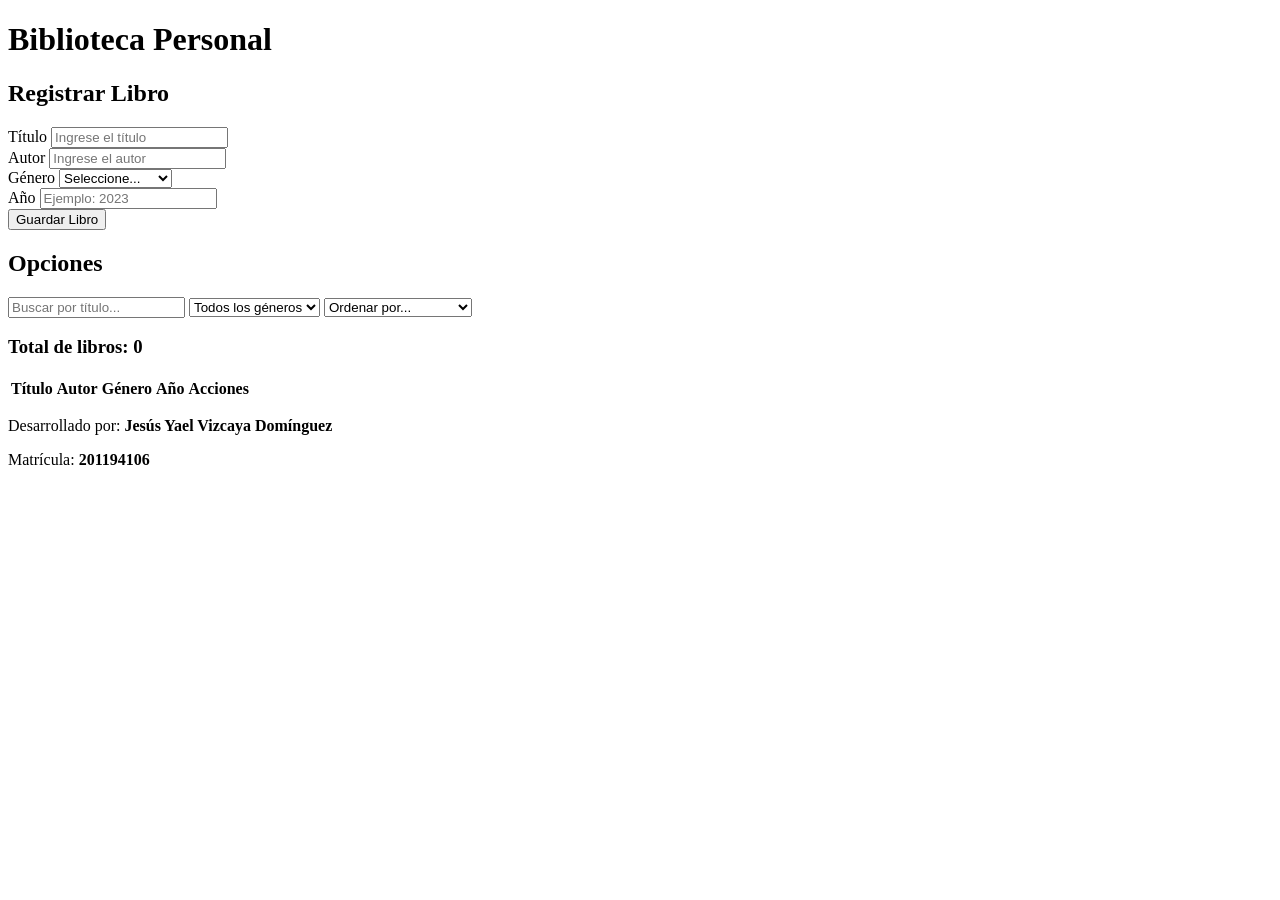
==== index.html @ efc78336 "Add files via upload" ====
<!DOCTYPE html>
<html lang="es">
<head>
    <meta charset="UTF-8">
    <meta name="viewport" content="width=device-width, initial-scale=1.0">
    <title>Biblioteca Personal</title>

    <link rel="stylesheet" href="style.css">
</head>
<body>

    <header>
        <h1>Biblioteca Personal</h1>
    </header>

    <main class="contenedor">

        <div id="mensaje"></div>

        <section class="formulario">

            <h2>Registrar Libro</h2>

            <form id="formLibro">

                <input
                    type="hidden"
                    id="idLibro"
                >

                <div class="grupo">

                    <label>Título</label>

                    <input
                        type="text"
                        id="titulo"
                        placeholder="Ingrese el título"
                    >

                </div>

                <div class="grupo">

                    <label>Autor</label>

                    <input
                        type="text"
                        id="autor"
                        placeholder="Ingrese el autor"
                    >

                </div>

                <div class="grupo">

                    <label>Género</label>

                    <select id="genero">

                        <option value="">Seleccione...</option>

                        <option>Novela</option>
                        <option>Fantasía</option>
                        <option>Ciencia Ficción</option>
                        <option>Terror</option>
                        <option>Romance</option>
                        <option>Historia</option>
                        <option>Drama</option>
                        <option>Biografía</option>
                        <option>Otro</option>

                    </select>

                </div>

                <div class="grupo">

                    <label>Año</label>

                    <input
                        type="number"
                        id="anio"
                        placeholder="Ejemplo: 2023"
                    >

                </div>

                <button id="btnGuardar" type="submit">
                    Guardar Libro
                </button>

            </form>

        </section>

        <section class="herramientas">

            <h2>Opciones</h2>

            <input
                type="text"
                id="buscar"
                placeholder="Buscar por título..."
            >

            <select id="filtroGenero">

                <option value="Todos">Todos los géneros</option>

                <option>Novela</option>
                <option>Fantasía</option>
                <option>Ciencia Ficción</option>
                <option>Terror</option>
                <option>Romance</option>
                <option>Historia</option>
                <option>Drama</option>
                <option>Biografía</option>
                <option>Otro</option>

            </select>

            <select id="ordenar">

                <option value="">Ordenar por...</option>

                <option value="titulo">
                    Título (A-Z)
                </option>

                <option value="anio">
                    Año (Menor a Mayor)
                </option>

            </select>

            <h3 id="totalLibros">
                Total de libros: 0
            </h3>

        </section>

        <section>

            <table>

                <thead>

                    <tr>

                        <th>Título</th>
                        <th>Autor</th>
                        <th>Género</th>
                        <th>Año</th>
                        <th>Acciones</th>

                    </tr>

                </thead>

                <tbody id="tablaLibros">

                </tbody>

            </table>

        </section>

    </main>

    <footer>

        <p>
            Desarrollado por:
            <strong>Jesús Yael Vizcaya Domínguez</strong>
        </p>

        <p>
            Matrícula:
            <strong>201194106</strong>
        </p>

    </footer>

    <script src="script.js"></script>

</body>
</html>
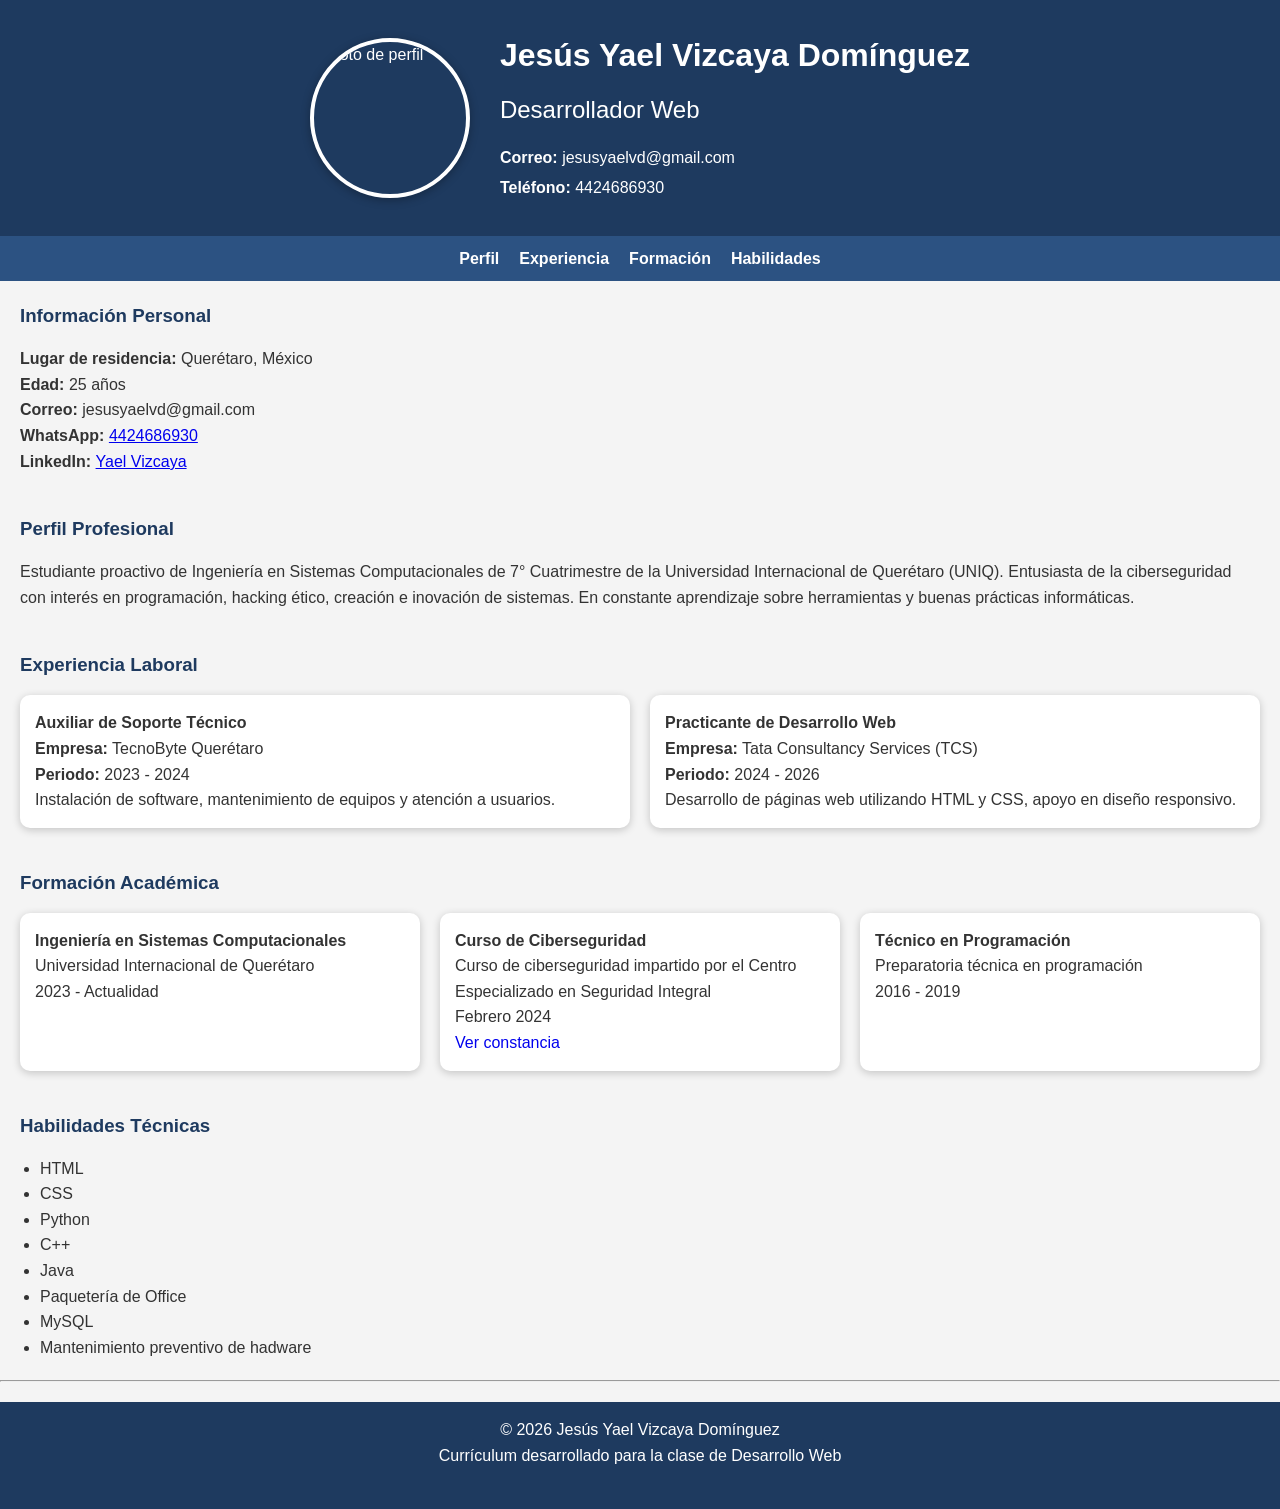
==== commit d83018a7: "Add files via upload" ====
--- a/index.html
+++ b/index.html
@@ -3,186 +3,138 @@
 <head>
     <meta charset="UTF-8">
     <meta name="viewport" content="width=device-width, initial-scale=1.0">
-    <title>Biblioteca Personal</title>
-
-    <link rel="stylesheet" href="style.css">
+    <title>Currículum Vitae Digital</title>
+    <link rel="stylesheet" href="estilo.css">
 </head>
 <body>
 
-    <header>
-        <h1>Biblioteca Personal</h1>
-    </header>
+    <header class="encabezado">
 
-    <main class="contenedor">
+    <img src="foto.jpeg" alt="Foto de perfil" class="foto-perfil">
 
-        <div id="mensaje"></div>
+    <div class="datos-header">
+        <h1>Jesús Yael Vizcaya Domínguez</h1>
+        <h2>Desarrollador Web</h2>
 
-        <section class="formulario">
+        <p><strong>Correo:</strong> jesusyaelvd@gmail.com</p>
+        <p><strong>Teléfono:</strong> 4424686930</p>
+    </div>
 
-            <h2>Registrar Libro</h2>
+</header>
 
-            <form id="formLibro">
+    <nav>
+        <ul>
+            <li><a href="#perfil">Perfil</a></li>
+            <li><a href="#experiencia">Experiencia</a></li>
+            <li><a href="#formacion">Formación</a></li>
+            <li><a href="#habilidades">Habilidades</a></li>
+        </ul>
+    </nav>
 
-                <input
-                    type="hidden"
-                    id="idLibro"
-                >
+    <main>
 
-                <div class="grupo">
-
-                    <label>Título</label>
-
-                    <input
-                        type="text"
-                        id="titulo"
-                        placeholder="Ingrese el título"
-                    >
-
-                </div>
-
-                <div class="grupo">
-
-                    <label>Autor</label>
-
-                    <input
-                        type="text"
-                        id="autor"
-                        placeholder="Ingrese el autor"
-                    >
-
-                </div>
-
-                <div class="grupo">
-
-                    <label>Género</label>
-
-                    <select id="genero">
-
-                        <option value="">Seleccione...</option>
-
-                        <option>Novela</option>
-                        <option>Fantasía</option>
-                        <option>Ciencia Ficción</option>
-                        <option>Terror</option>
-                        <option>Romance</option>
-                        <option>Historia</option>
-                        <option>Drama</option>
-                        <option>Biografía</option>
-                        <option>Otro</option>
-
-                    </select>
-
-                </div>
-
-                <div class="grupo">
-
-                    <label>Año</label>
-
-                    <input
-                        type="number"
-                        id="anio"
-                        placeholder="Ejemplo: 2023"
-                    >
-
-                </div>
-
-                <button id="btnGuardar" type="submit">
-                    Guardar Libro
-                </button>
-
-            </form>
-
+        <section id="informacion">
+            <article>
+                <h3>Información Personal</h3>
+                <p><strong>Lugar de residencia:</strong> Querétaro, México</p>
+                <p><strong>Edad:</strong> 25 años</p>
+                <p><strong>Correo:</strong> jesusyaelvd@gmail.com</p>
+                <p><strong>WhatsApp: </strong><a href="https://wa.me">4424686930</a></p>
+                <p><strong>LinkedIn: </strong> <a href="https://mx.linkedin.com/">Yael Vizcaya</a></p>
+            </article>
         </section>
 
-        <section class="herramientas">
-
-            <h2>Opciones</h2>
-
-            <input
-                type="text"
-                id="buscar"
-                placeholder="Buscar por título..."
-            >
-
-            <select id="filtroGenero">
-
-                <option value="Todos">Todos los géneros</option>
-
-                <option>Novela</option>
-                <option>Fantasía</option>
-                <option>Ciencia Ficción</option>
-                <option>Terror</option>
-                <option>Romance</option>
-                <option>Historia</option>
-                <option>Drama</option>
-                <option>Biografía</option>
-                <option>Otro</option>
-
-            </select>
-
-            <select id="ordenar">
-
-                <option value="">Ordenar por...</option>
-
-                <option value="titulo">
-                    Título (A-Z)
-                </option>
-
-                <option value="anio">
-                    Año (Menor a Mayor)
-                </option>
-
-            </select>
-
-            <h3 id="totalLibros">
-                Total de libros: 0
-            </h3>
-
+        <section id="perfil">
+            <article>
+                <h3>Perfil Profesional</h3>
+                <p>
+                    Estudiante proactivo de Ingeniería en Sistemas Computacionales de 7° Cuatrimestre de la Universidad Internacional de
+                    Querétaro (UNIQ). Entusiasta de la ciberseguridad con interés en programación, hacking ético, creación e inovación de
+                    sistemas. En constante aprendizaje sobre herramientas y buenas prácticas informáticas.
+                </p>
+            </article>
         </section>
 
-        <section>
+        <section id="experiencia">
+            <h3>Experiencia Laboral</h3>
 
-            <table>
+            <div class="contenedor">
 
-                <thead>
+                <article class="tarjeta">
+                    <h4>Auxiliar de Soporte Técnico</h4>
+                    <p><strong>Empresa:</strong> TecnoByte Querétaro</p>
+                    <p><strong>Periodo:</strong> 2023 - 2024</p>
+                    <p>
+                        Instalación de software, mantenimiento de equipos
+                        y atención a usuarios.
+                    </p>
+                </article>
 
-                    <tr>
+                <article class="tarjeta">
+                    <h4>Practicante de Desarrollo Web</h4>
+                    <p><strong>Empresa:</strong> Tata Consultancy Services (TCS)</p>
+                    <p><strong>Periodo:</strong> 2024 - 2026</p>
+                    <p>
+                        Desarrollo de páginas web utilizando HTML y CSS,
+                        apoyo en diseño responsivo.
+                    </p>
+                </article>
 
-                        <th>Título</th>
-                        <th>Autor</th>
-                        <th>Género</th>
-                        <th>Año</th>
-                        <th>Acciones</th>
+            </div>
+        </section>
 
-                    </tr>
+        <section id="formacion">
+            <h3>Formación Académica</h3>
 
-                </thead>
+            <div class="contenedor">
 
-                <tbody id="tablaLibros">
+                <article class="tarjeta">
+                    <h4>Ingeniería en Sistemas Computacionales</h4>
+                    <p>Universidad Internacional de Querétaro</p>
+                    <p>2023 - Actualidad</p>
+                </article>
 
-                </tbody>
+                <article class="tarjeta">
+                    <h4>Curso de Ciberseguridad</h4>
+                    <p>Curso de ciberseguridad impartido por el Centro Especializado en Seguridad Integral</p>
+                    <p>Febrero 2024</p>
+                    <p><a href="https://drive.google.com/file/d/1qj7tgp4A8O9DaCgPL-sbH8pZljjSLHiy/view?usp=sharing"style="text-decoration: none;">Ver constancia</a></p>
+                </article>
 
-            </table>
+                <article class="tarjeta">
+                    <h4>Técnico en Programación</h4>
+                    <p>Preparatoria técnica en programación</p>
+                    <p>2016 - 2019</p>
+                </article>
 
+            </div>
         </section>
+
+        <section id="habilidades">
+            <article>
+                <h3>Habilidades Técnicas</h3>
+
+                <ul>
+                    <li>HTML</li>
+                    <li>CSS</li>
+                    <li>Python</li>
+                    <li>C++</li>
+                    <li>Java</li>
+                    <li>Paquetería de Office</li>
+                    <li>MySQL</li>
+                    <li>Mantenimiento preventivo de hadware</li>
+                </ul>
+            </article>
+        </section>
+        <hr></hr>
 
     </main>
 
     <footer>
-
-        <p>
-            Desarrollado por:
-            <strong>Jesús Yael Vizcaya Domínguez</strong>
-        </p>
-
-        <p>
-            Matrícula:
-            <strong>201194106</strong>
-        </p>
-
+        <p>© 2026 Jesús Yael Vizcaya Domínguez</p>
+        <p>Currículum desarrollado para la clase de Desarrollo Web</p>
+        <br>
     </footer>
-
-    <script src="script.js"></script>
 
 </body>
 </html>
--- a/estilo.css
+++ b/estilo.css
@@ -0,0 +1,150 @@
+*{
+    margin: 0;
+    padding: 0;
+    box-sizing: border-box;
+}
+
+body{
+    font-family: Arial, Helvetica, sans-serif;
+    background-color: #f4f4f4;
+    color: #333;
+    line-height: 1.6;
+}
+
+.encabezado{
+    display: flex;
+    justify-content: center;
+    align-items: center;
+    gap: 30px;
+    background-color: #1e3a5f;
+    color: white;
+    padding: 30px;
+}
+
+.foto-perfil{
+    width: 160px;
+    height: 160px;
+    border-radius: 50%;
+    object-fit: cover;
+    border: 4px solid white;
+    box-shadow: 0px 2px 10px rgba(0,0,0,0.3);
+    transition: transform 0.3s;
+}
+
+.foto-perfil:hover{
+    transform: scale(1.05);
+}
+
+.datos-header h1{
+    margin-bottom: 10px;
+}
+
+.datos-header h2{
+    margin-bottom: 15px;
+    font-weight: normal;
+}
+
+.datos-header p{
+    margin: 5px 0;
+}
+
+/**header{
+    background-color: #1e3a5f;
+    color: white;
+    text-align: center;
+    padding: 30px;
+}**/
+
+nav{
+    background-color: #2c5282;
+}
+
+nav ul{
+    display: flex;
+    justify-content: center;
+    list-style: none;
+}
+
+nav li{
+    margin: 10px;
+}
+
+nav a{
+    color: white;
+    text-decoration: none;
+    font-weight: bold;
+}
+
+nav a:hover{
+    color: #ffd700;
+}
+
+section{
+    padding: 20px;
+}
+
+h3{
+    margin-bottom: 15px;
+    color: #1e3a5f;
+}
+
+.contenedor{
+    display: flex;
+    flex-wrap: wrap;
+    gap: 20px;
+}
+
+.tarjeta{
+    flex: 1 1 300px;
+    background-color: white;
+    padding: 15px;
+    border-radius: 10px;
+    box-shadow: 0px 2px 8px rgba(0,0,0,0.2);
+    transition: transform 0.3s;
+}
+
+.tarjeta:hover{
+    transform: scale(1.03);
+}
+
+#habilidades ul{
+    margin-left: 20px;
+}
+
+footer{
+    background-color: #1e3a5f;
+    color: white;
+    text-align: center;
+    padding: 15px;
+    margin-top: 20px;
+}
+
+/**
+@media (max-width: 768px){
+
+    nav ul{
+        flex-direction: column;
+        align-items: center;
+    }
+
+    .contenedor{
+        flex-direction: column;
+    }
+}**/
+
+@media (max-width: 768px){
+
+    .encabezado{
+        flex-direction: column;
+        text-align: center;
+    }
+
+    nav ul{
+        flex-direction: column;
+        align-items: center;
+    }
+
+    .contenedor{
+        flex-direction: column;
+    }
+}
